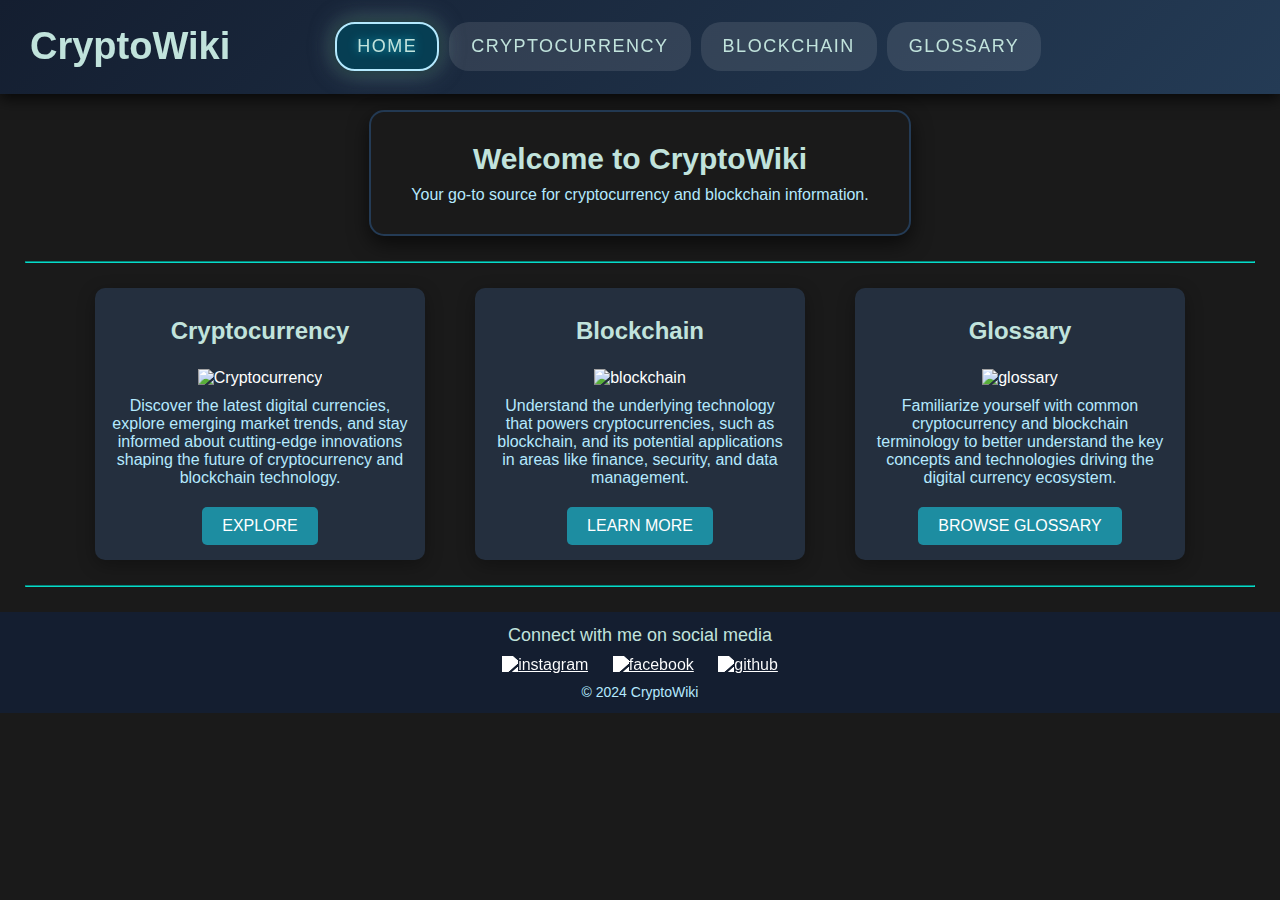
==== index.html @ aa8ad085 "third site" ====
<!DOCTYPE html>
<html>
<head>
    <title>CryptoWiki</title>
    <meta charset="utf-8">
    <meta name="viewport" content="width=device-width, initial-scale=1">
    <link rel="stylesheet" type="text/css" href="style.css">
</head>
<body>
    <header>
        <div class="navbar">
            <h1>CryptoWiki</h1>
            <nav>
                <a href="index.html" class="active">Home</a>
                <a href="cryptocurrency.html">Cryptocurrency</a>
                <a href="blockchain.html">Blockchain</a>
                <a href="glossary.html">Glossary</a>
            </nav>
        </div>
    </header>

    <div class="content">
        <h2>Welcome to CryptoWiki</h2>
        <p>Your go-to source for cryptocurrency and blockchain information.</p>
    </div>
    <hr>
    <main>
        <div class="card-container">
            <div class="card">
                <h3>Cryptocurrency</h3>
                <img src="https://bitcoinist.com/wp-content/uploads/2024/05/Ethereum-altcoin-season.webp" alt="Cryptocurrency">
                <p>Discover the latest digital currencies, explore emerging market trends, and stay informed about cutting-edge innovations shaping the future of cryptocurrency and blockchain technology.</p>
                <a href="cryptocurrency.html">Explore</a>
            </div>
            <div class="card">
                <h3>Blockchain</h3>
                <img src="https://vibhuti.biz/wp-content/uploads/2024/06/Blockchain-in-hiring.png" alt="blockchain">
                <p>Understand the underlying technology that powers cryptocurrencies, such as blockchain, and its potential applications in areas like finance, security, and data management.</p>
                <a href="blockchain.html">Learn More</a>
            </div>
            <div class="card">
                <h3>Glossary</h3>
                <img src="https://cryptodaily.blob.core.windows.net/space/download%20%2837%29%20%281%29%20%281%29.png" alt="glossary">
                <p>Familiarize yourself with common cryptocurrency and blockchain terminology to better understand the key concepts and technologies driving the digital currency ecosystem.</p>
                <a href="glossary.html">Browse Glossary</a>
            </div>
        </div>
    </main>
    <hr>
    <footer>
        <div class="footer-content">
            <p>Connect with me on social media</p>
            <div class="social-media-icons">
                <a href="https://www.instagram.com/arnas.silaikis?utmsource=gr&igsh=bW16Z29rajFINHVx" target="_blank"><img src="https://www.iconpacks.net/icons/2/free-icon-black-instagram-logo-3497.png" alt="instagram"></a>
                <a href="https://www.facebook.com/profile.php?id=100007990363206" target="_blank"><img src="https://www.iconpacks.net/icons/2/free-icon-facebook-5222.png" alt="facebook"></a>
                <a href="https://github.com/Krybas" target="_blank"><img src="https://www.iconpacks.net/icons/3/free-github-logo-icon-6532.png" alt="github"></a>
            </div>
            <p>&copy; 2024 CryptoWiki</p>
        </div>
    </footer>
</body>
</html>
---- style.css ----
body {
    font-family: 'Roboto', sans-serif;
    background-color: #1a1a1a;
    color: white;
    padding-top: 90px;
    margin: 0;
    scroll-behavior: smooth;
}
main {
    z-index: 0;
}
.navbar {
    display: flex;
    flex-wrap: wrap;
    align-items: center;
    position: fixed;
    top: 0;
    background: linear-gradient(135deg, #141e30, #243b55);
    box-shadow: 0px 4px 15px rgba(0, 0, 0, 0.8);
    width: 100%;
    z-index: 1;  
}

.navbar h1 {
    font-size: 38px;
    font-weight: bold;
    color: #c1e3dc;
    margin-right: 100px;
    padding-left: 30px;
}

nav {
    display: flex;
    flex-wrap: wrap;
    justify-content: flex-start;
}

nav a, .alphabet a {
    text-transform: uppercase;
    padding: 12px 20px;
    font-size: 18px;
    letter-spacing: 1.5px;
    color: #c1e3dc;
    text-decoration: none;
    transition: 0.3s;
    border: 2px solid transparent;
    border-radius: 20px;
    margin: 5px;
    background-color: rgba(255, 255, 255, 0.1);
}

nav a:hover, a.active, .alphabet a:hover {
    color: #c1e3dc;
    background: #063e53;
    border: 2px solid #b4e9fe;
    text-shadow: 0 0 10px #14b8d5;
    box-shadow: 0px 0px 15px #0f2e28, 0px 0px 25px rgba(176, 216, 223, 0.5);
    cursor: pointer;
}

.content {
    background-color: #1a1a1a;
    border: 2px solid #243b55;
    padding: 20px 40px;
    border-radius: 15px;
    box-shadow: 0 8px 20px rgba(0, 0, 0, 0.6);
    margin: 20px 0;
    max-width: fit-content;
    margin-inline: auto;
    text-align: center;
    width: 40%;
    justify-content: center;
}

.card-container {
    display: flex;
    flex-wrap: wrap;
    justify-content: center;
    gap: 50px;
    margin-top: 20px;
}

.card {
    background-color: #242f3e;
    border-radius: 10px;
    box-shadow: 0 5px 18px rgba(0, 0, 0, 0.3);
    padding: 5px 15px;
    width: 300px;
    text-align: center;
    transition: 0.3s;
}
.card img {
    width: 100%;
}

.card h3 {
    color: #c1e3dc;
    font-size: 24px;
}

.card p, .content p {
    color: #b4e9fe;
    margin: 10px 0;
}

.card a {
    display: inline-block;
    margin: 10px 15px;
    padding: 10px 20px;
    background-color: #1d8da1;
    color: white;
    text-transform: uppercase;
    text-decoration: none;
    border-radius: 5px;
    transition: 0.3s;
}

.card a:hover {
    background-color: #066072;
}

.card:hover {
    transform: translateY(-10px);
    box-shadow: 0 10px 15px rgba(0, 0, 0, 0.4);
}

hr {
    border-color: rgb(8, 218, 200);
    border-width: 1px;
    margin: 25px;
}
footer {
    background-color: #141e30;
    padding: 10px 0;
    bottom: 0;
    text-align: center;
    color: #c1e3dc;
}

.footer-content {
    max-width: 800px;
    margin: 0 auto;
}

footer p {
    margin: 3px 0;
    font-size: 18px;
}

.social-media-icons {
    margin: 10px 0;
}

.social-media-icons a {
    display: inline-block;
    margin: 0 10px;
    transition: 0.3s ease;
}

.social-media-icons img {
    width: 35px;
    filter: brightness(0) invert(1);
}

.social-media-icons a:hover img {
    transform: scale(1.3);
}

footer p:last-child {
    font-size: 14px;
    color: #b4e9fe;
}

.alphabet {
    display: flex;
    flex-wrap: wrap;
    justify-content: center;
    margin: 0 auto;
    gap: 10px;
    width: 65%;
}

.alphabet a {
    background-color: #1d8da1 !important;
    transition: ease 1s;
}

.main-section {
    background-color: #212121;
    border: 2px solid #171717;
    border-width: 4px;
    border-radius: 15px;
    padding: 10px 20px;
    margin: 20px 50px;
    scroll-margin-top: 110px;
    box-shadow: 10px 10px 10px rgba(0, 0, 0, 0.3);
}   

.main-section h2,.content h2 {
    color: #c1e3dc;
    font-size: 30px;
    margin: 10px 0;
}

.main-section span, h3 {
    color: #76ebd4;
    font-size: 20px;
}

.key-takeaways, .quote {
    background-color: #292929;
    border-left: 4px solid #76ebd4;
    padding: 15px 20px;
    border-radius: 10px;
    margin-top: 20px;
    list-style: none;
}

.key-takeaways li {
    color: #fbfcfc;
    font-size: 16px;
    line-height: 1.6;
    margin-bottom: 10px;
    position: relative;
    padding-left: 20px;
}

.key-takeaways li::before {
    content: "✔";
    color: #14b8d5;
    font-size: 18px;
    position: absolute;
    left: 0;
    top: 0;
}
.quote {
    font-style: italic !important;
}
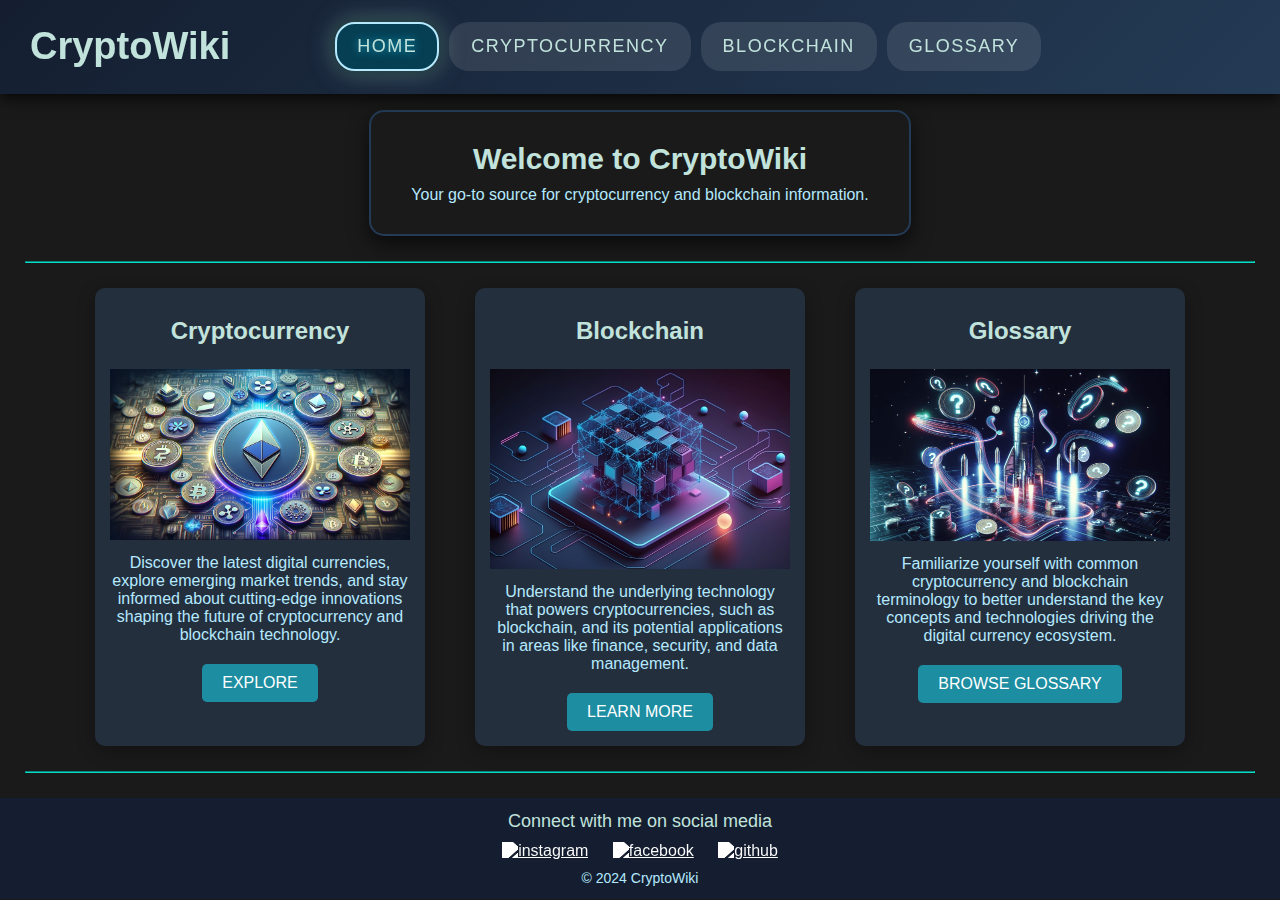
==== commit dcfa6c0e: "localized pictures and third site modifications" ====
--- a/index.html
+++ b/index.html
@@ -28,19 +28,19 @@
         <div class="card-container">
             <div class="card">
                 <h3>Cryptocurrency</h3>
-                <img src="https://bitcoinist.com/wp-content/uploads/2024/05/Ethereum-altcoin-season.webp" alt="Cryptocurrency">
+                <img src="./Pic/cryptocurrency.png" alt="Cryptocurrency">
                 <p>Discover the latest digital currencies, explore emerging market trends, and stay informed about cutting-edge innovations shaping the future of cryptocurrency and blockchain technology.</p>
                 <a href="cryptocurrency.html">Explore</a>
             </div>
             <div class="card">
                 <h3>Blockchain</h3>
-                <img src="https://vibhuti.biz/wp-content/uploads/2024/06/Blockchain-in-hiring.png" alt="blockchain">
+                <img src="./Pic/Blockchain.png" alt="blockchain">
                 <p>Understand the underlying technology that powers cryptocurrencies, such as blockchain, and its potential applications in areas like finance, security, and data management.</p>
                 <a href="blockchain.html">Learn More</a>
             </div>
             <div class="card">
                 <h3>Glossary</h3>
-                <img src="https://cryptodaily.blob.core.windows.net/space/download%20%2837%29%20%281%29%20%281%29.png" alt="glossary">
+                <img src="./Pic/Glossary.png" alt="glossary">
                 <p>Familiarize yourself with common cryptocurrency and blockchain terminology to better understand the key concepts and technologies driving the digital currency ecosystem.</p>
                 <a href="glossary.html">Browse Glossary</a>
             </div>
--- a/style.css
+++ b/style.css
@@ -190,11 +190,15 @@
     border: 2px solid #171717;
     border-width: 4px;
     border-radius: 15px;
-    padding: 10px 20px;
+    padding: 20px;
     margin: 20px 50px;
-    scroll-margin-top: 110px;
     box-shadow: 10px 10px 10px rgba(0, 0, 0, 0.3);
-}   
+}
+.split-section {
+    display: flex;
+    justify-content: space-between;
+    align-items: center;
+}
 
 .main-section h2,.content h2 {
     color: #c1e3dc;
@@ -233,6 +237,19 @@
     left: 0;
     top: 0;
 }
-.quote {
-    font-style: italic !important;
+.split-section .left-section {
+    width: 65%;
+    padding-right: 20px;
+}
+
+.split-section .right-section {
+    width: 30%;
+    display: flex;
+    justify-content: flex-end;
+}
+
+.pic-right {
+    border-radius: 10px;
+    max-width: 100%;
+    height: 100%;
 }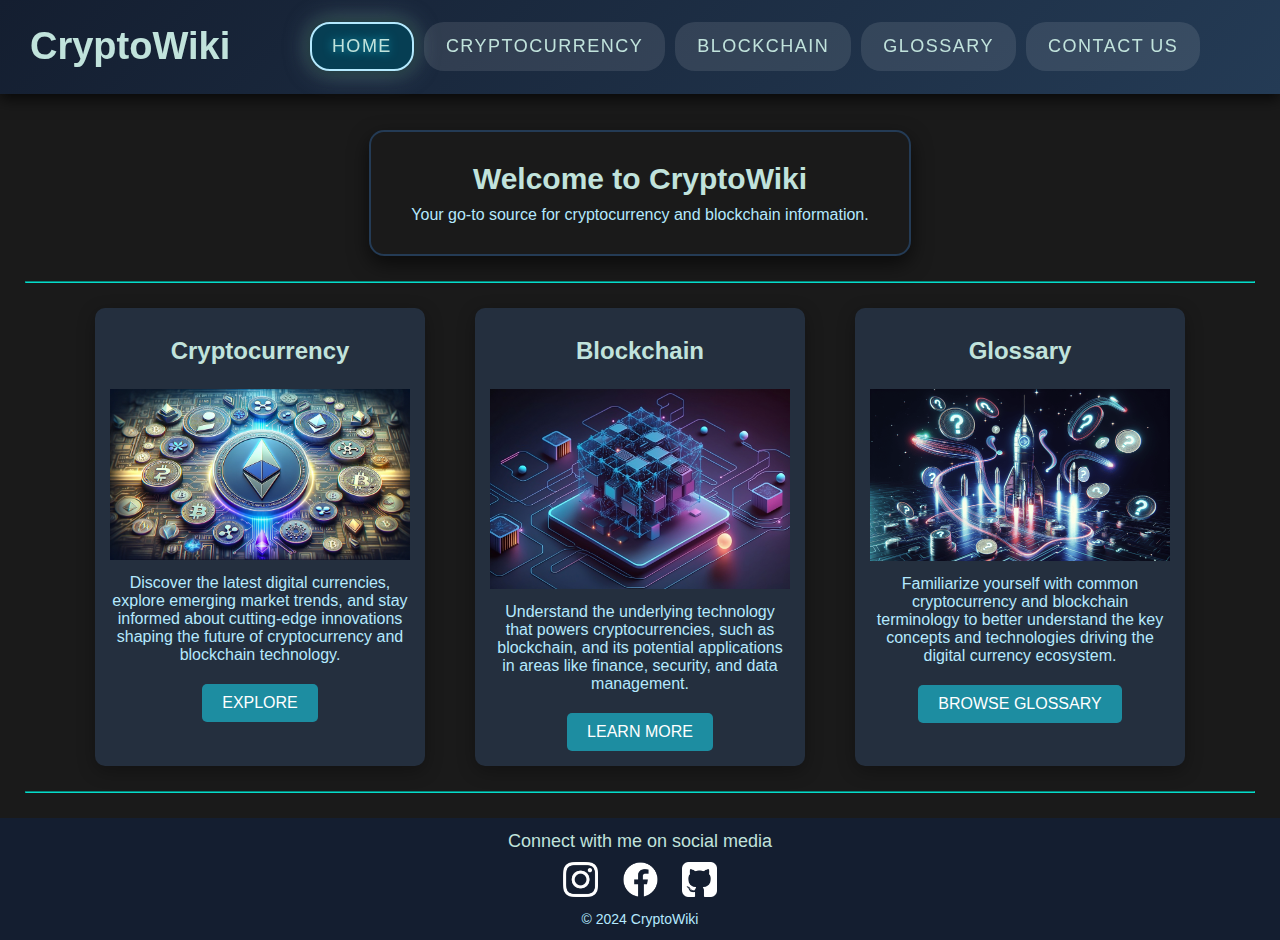
==== commit afe0a909: "created fifth site, fixed style and images are in folders" ====
--- a/index.html
+++ b/index.html
@@ -15,32 +15,32 @@
                 <a href="cryptocurrency.html">Cryptocurrency</a>
                 <a href="blockchain.html">Blockchain</a>
                 <a href="glossary.html">Glossary</a>
+                <a href="contact.html">Contact us</a>
             </nav>
         </div>
     </header>
-
-    <div class="content">
-        <h2>Welcome to CryptoWiki</h2>
-        <p>Your go-to source for cryptocurrency and blockchain information.</p>
-    </div>
-    <hr>
     <main>
+        <div class="content">
+            <h2>Welcome to CryptoWiki</h2>
+            <p>Your go-to source for cryptocurrency and blockchain information.</p>
+        </div>
+        <hr>
         <div class="card-container">
             <div class="card">
                 <h3>Cryptocurrency</h3>
-                <img src="./Pic/cryptocurrency.png" alt="Cryptocurrency">
+                <img src="./Pic/index/cryptocurrency.png" alt="Cryptocurrency">
                 <p>Discover the latest digital currencies, explore emerging market trends, and stay informed about cutting-edge innovations shaping the future of cryptocurrency and blockchain technology.</p>
                 <a href="cryptocurrency.html">Explore</a>
             </div>
             <div class="card">
                 <h3>Blockchain</h3>
-                <img src="./Pic/Blockchain.png" alt="blockchain">
+                <img src="./Pic/index/Blockchain.png" alt="blockchain">
                 <p>Understand the underlying technology that powers cryptocurrencies, such as blockchain, and its potential applications in areas like finance, security, and data management.</p>
                 <a href="blockchain.html">Learn More</a>
             </div>
             <div class="card">
                 <h3>Glossary</h3>
-                <img src="./Pic/Glossary.png" alt="glossary">
+                <img src="./Pic/index/Glossary.png" alt="glossary">
                 <p>Familiarize yourself with common cryptocurrency and blockchain terminology to better understand the key concepts and technologies driving the digital currency ecosystem.</p>
                 <a href="glossary.html">Browse Glossary</a>
             </div>
@@ -51,9 +51,9 @@
         <div class="footer-content">
             <p>Connect with me on social media</p>
             <div class="social-media-icons">
-                <a href="https://www.instagram.com/arnas.silaikis?utmsource=gr&igsh=bW16Z29rajFINHVx" target="_blank"><img src="https://www.iconpacks.net/icons/2/free-icon-black-instagram-logo-3497.png" alt="instagram"></a>
-                <a href="https://www.facebook.com/profile.php?id=100007990363206" target="_blank"><img src="https://www.iconpacks.net/icons/2/free-icon-facebook-5222.png" alt="facebook"></a>
-                <a href="https://github.com/Krybas" target="_blank"><img src="https://www.iconpacks.net/icons/3/free-github-logo-icon-6532.png" alt="github"></a>
+                <a href="https://www.instagram.com/arnas.silaikis?utmsource=gr&igsh=bW16Z29rajFINHVx" target="_blank"><img src="./Pic/footer/instagram.png" alt="instagram"></a>
+                <a href="https://www.facebook.com/profile.php?id=100007990363206" target="_blank"><img src="./Pic/footer/facebook.png" alt="facebook"></a>
+                <a href="https://github.com/Krybas" target="_blank"><img src="./Pic/footer/github-sign.png" alt="github"></a>
             </div>
             <p>&copy; 2024 CryptoWiki</p>
         </div>
--- a/style.css
+++ b/style.css
@@ -2,37 +2,39 @@
     font-family: 'Roboto', sans-serif;
     background-color: #1a1a1a;
     color: white;
-    padding-top: 90px;
+    padding-top: 110px;
     margin: 0;
     scroll-behavior: smooth;
 }
+
 main {
     z-index: 0;
 }
+
 .navbar {
     display: flex;
-    flex-wrap: wrap;
     align-items: center;
     position: fixed;
     top: 0;
     background: linear-gradient(135deg, #141e30, #243b55);
     box-shadow: 0px 4px 15px rgba(0, 0, 0, 0.8);
     width: 100%;
-    z-index: 1;  
+    z-index: 1;
 }
 
 .navbar h1 {
     font-size: 38px;
     font-weight: bold;
     color: #c1e3dc;
-    margin-right: 100px;
+    margin-right: auto;
     padding-left: 30px;
 }
 
 nav {
     display: flex;
     flex-wrap: wrap;
-    justify-content: flex-start;
+    justify-content:center;
+    flex-grow: 1;
 }
 
 nav a, .alphabet a {
@@ -103,7 +105,7 @@
     margin: 10px 0;
 }
 
-.card a {
+.card a, form input[type="reset"] {
     display: inline-block;
     margin: 10px 15px;
     padding: 10px 20px;
@@ -147,6 +149,11 @@
     font-size: 18px;
 }
 
+footer p:last-child {
+    font-size: 14px;
+    color: #b4e9fe;
+}
+
 .social-media-icons {
     margin: 10px 0;
 }
@@ -166,47 +173,69 @@
     transform: scale(1.3);
 }
 
-footer p:last-child {
-    font-size: 14px;
-    color: #b4e9fe;
-}
-
 .alphabet {
     display: flex;
     flex-wrap: wrap;
     justify-content: center;
-    margin: 0 auto;
-    gap: 10px;
+    align-items: center;
+    margin: auto;
+    gap: 7px;
     width: 65%;
 }
 
 .alphabet a {
     background-color: #1d8da1 !important;
     transition: ease 1s;
-}
-
-.main-section {
+    scroll-margin-top: 130px;
+    padding: 10px 25px;
+}
+
+.main-section, .sidebar {
     background-color: #212121;
     border: 2px solid #171717;
     border-width: 4px;
     border-radius: 15px;
     padding: 20px;
     margin: 20px 50px;
+    scroll-margin-top: 100px;
     box-shadow: 10px 10px 10px rgba(0, 0, 0, 0.3);
 }
 .split-section {
     display: flex;
     justify-content: space-between;
     align-items: center;
-}
-
-.main-section h2,.content h2 {
+    flex-wrap: wrap;
+}
+
+.split-section #bigger {
+    width: 65%;
+    padding-right: 20px;
+}
+
+.split-section #smaller {
+    display: flex;
+    justify-content: center;
+    width: 30%;
+    margin-right: 20px;
+}
+
+.pic {
+    border-radius: 10px;
+    max-width: 75%;
+    margin: 10px;
+    box-shadow: 0px 4px 15px rgba(0, 0, 0, 0.8);
+}
+
+.main-section h2,.content h2, .sidebar h2, #title {
     color: #c1e3dc;
     font-size: 30px;
     margin: 10px 0;
 }
 
-.main-section span, h3 {
+#title {
+    text-align: center;
+}
+.main-section span, h3{
     color: #76ebd4;
     font-size: 20px;
 }
@@ -221,8 +250,6 @@
 }
 
 .key-takeaways li {
-    color: #fbfcfc;
-    font-size: 16px;
     line-height: 1.6;
     margin-bottom: 10px;
     position: relative;
@@ -237,19 +264,251 @@
     left: 0;
     top: 0;
 }
-.split-section .left-section {
+
+#advantages li {
+    list-style: none;
+}
+
+#advantages li::before {
+    content: "🟩";
+    position: inherit;
+}
+#disadvantages li::before {
+    content: "🟥";
+    position: inherit;
+}
+#disadvantages li {
+    list-style: none;
+}
+
+.sidebar {
+    display: flex;
+    flex-wrap: wrap;
+    justify-content:space-around;
+    gap: 20px;
+    padding: 20px;
+    margin: 20px 0;
+}
+.sidebar .card {
+    padding: 7px;
+    width: 35%;
+    max-width: 250px;
+    margin: 10px;
+    min-width: 150px;
+}
+
+.grid-layout {
+    display: grid;
+    grid-template-columns: 1fr 2fr;
+    gap: 20px;
+    margin: 40px 20px;
+    align-items: start;
+}
+
+.coin-section {
+    display: flex;
+    flex-wrap: wrap;
+    justify-content: center;
+    gap: 10px;
+    padding: 20px 0;
+}
+
+.coin-card {
+    text-align: center;
+    width: 120px;
+    position: relative;
+}
+
+.coin-card img {
+    width: 100px;
+    height: 100px;
+    border-radius: 50%;
+    position: relative;
+    opacity: 0.5;
+    transition: 1s;
+}
+
+.coin-card:hover img {
+    opacity: 1;
+    transform: scale(1.2);
+    box-shadow: 0 0px 10px rgba(200, 200, 200, 0.5), 0 0 20px rgba(195, 195, 195, 0.8);
+    transition: 0.2s;
+}
+.grid-layout a {
+    text-decoration: none;
+}
+
+form {
+    width: 90%;
+    padding: 10px;
+}
+
+label {
+    color: #c1e3dc;
+    font-size: 18px;
+}
+form input[type="text"],
+form input[type="email"],
+form textarea {
+    width: 90%;
+    padding: 10px;
+    margin: 5px 0;
+    font-size: 18px;
+    border: 2px solid #243b55;
+    border-radius: 10px;
+    background-color: #1a1a1a;
+    color: #c1e3dc;
+    box-shadow: 0px 4px 10px rgba(0, 0, 0, 0.6);
+    transition: 0.3s;
+}
+
+form input[type="text"]:focus,
+form input[type="email"]:focus,
+form textarea:focus {
+    border-color: #14b8d5;
+    box-shadow: 0px 4px 15px rgba(20, 184, 213, 0.5);
+    outline: none;
+}
+form input[type="text"] {
     width: 65%;
-    padding-right: 20px;
-}
-
-.split-section .right-section {
-    width: 30%;
-    display: flex;
-    justify-content: flex-end;
-}
-
-.pic-right {
-    border-radius: 10px;
-    max-width: 100%;
-    height: 100%;
+}
+
+form textarea {
+    resize: vertical;
+    min-height: 120px;
+    width: 90%;
+}
+
+form input[type="reset"] {
+    border: none;
+    width:90%;
+}
+@media (max-width: 1024px) {
+
+    .split-section {
+        flex-direction: column;
+        align-items: flex-start;
+    }
+
+    .split-section #bigger, 
+    .split-section #smaller {
+        width: 100%;
+        padding-right: 0;
+    }
+
+    .split-section #smaller {
+        justify-content: center;
+        margin-top: 20px;
+    }
+    
+    .navbar h1 {
+        font-size: 28px;
+    }
+
+    nav a {
+        font-size: 16px;
+        padding: 10px 15px;
+    }
+    .main-section {
+        scroll-margin-top: 80px;
+    }
+}
+
+@media (max-width: 768px) {
+    .main-section {
+        margin: 20px 10px;
+        scroll-margin-top: 110px;
+    }
+
+    .main-section h2 {
+        font-size: 24px;
+    }
+
+    .main-section p {
+        font-size: 16px;
+    }
+
+    .pic {
+        max-width: 85%;
+    }
+    nav {
+        margin-bottom: 10px;
+        margin-top: 10px;
+    }
+    .navbar h1 {
+        font-size: 28px;
+        padding-left: 20px;
+    }
+
+    nav a {
+        font-size: 16px;
+        padding: 10px 15px;
+    }
+
+    .navbar h1 {
+        font-size: 28px;
+        padding-left: 20px;
+    }
+
+    nav a {
+        font-size: 16px;
+        padding: 10px 15px;
+    }
+    body {
+        padding-top: 130px; 
+    }
+    .grid-layout {
+        grid-template-columns: 1fr 1fr;
+    }
+    .grid-layout {
+        grid-template-columns: 1fr;
+    }
+}
+@media (max-width: 624px) {
+
+    .main-section {
+        scroll-margin-top: 195px;
+    }
+    .sidebar .card {
+        margin: 0;
+        min-width: 0;
+    }
+    .sidebar .card a {
+        margin: 0;
+    }
+    body {
+        padding-top: 175px;
+    }
+}
+@media (max-width: 480px) {
+    .navbar {
+        flex-direction: column;
+        align-items: flex-start;
+    }
+    .navbar h1 {
+        font-size: 24px;
+        padding-left: 15px;
+    }
+    nav {
+        margin-top: 0;
+    }
+    nav a {
+        font-size: 14px;
+        padding: 8px 10px;
+    }
+    .main-section {
+        scroll-margin-top: 170px;
+    }
+    .content h2 {
+        font-size: 24px;
+    }
+    .alphabet a {
+        font-size: 16px;
+    }
+    .alphabet {
+        width: 80%;
+    }
+    body {
+        padding-top: 200px;
+    }
 }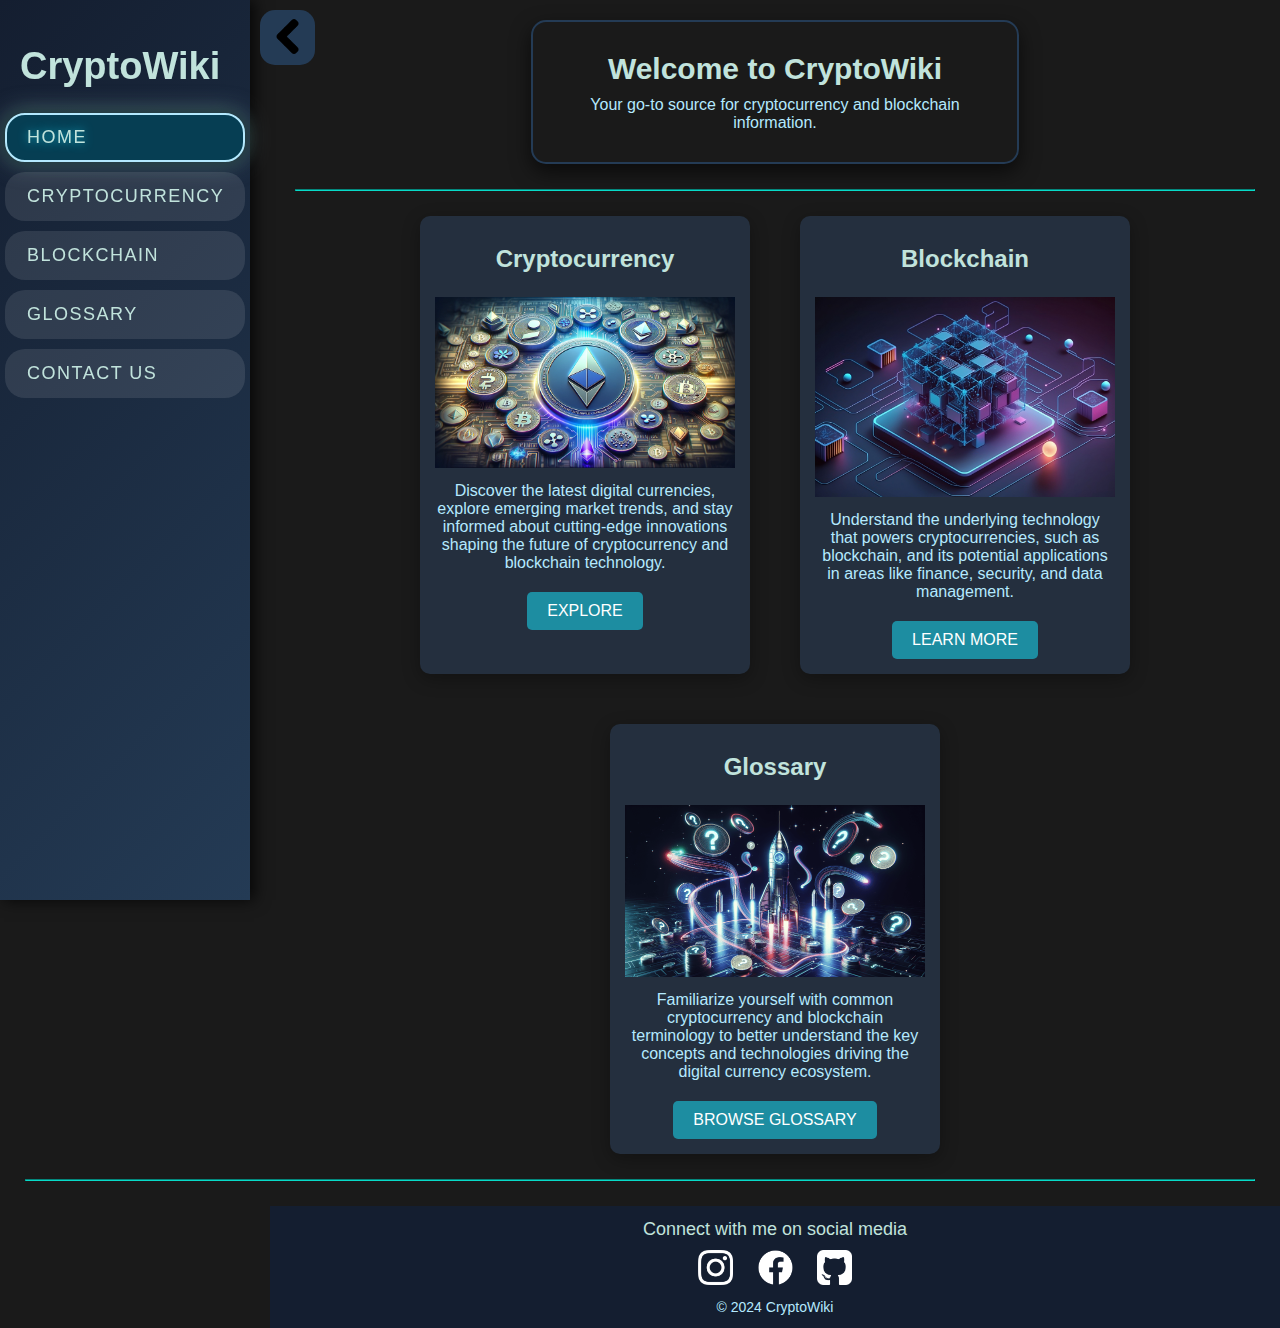
==== commit 343d0e05: "Responsive navbar and script for dynamic behavior" ====
--- a/index.html
+++ b/index.html
@@ -7,25 +7,28 @@
     <link rel="stylesheet" type="text/css" href="style.css">
 </head>
 <body>
-    <header>
-        <div class="navbar">
-            <h1>CryptoWiki</h1>
-            <nav>
-                <a href="index.html" class="active">Home</a>
-                <a href="cryptocurrency.html">Cryptocurrency</a>
-                <a href="blockchain.html">Blockchain</a>
-                <a href="glossary.html">Glossary</a>
-                <a href="contact.html">Contact us</a>
-            </nav>
+    <aside>
+        <div class="navbar-container" id="navbar">
+            <div class="navbar">
+                <h1>CryptoWiki</h1>
+                <nav>
+                    <a href="index.html" class="active">Home</a>
+                    <a href="cryptocurrency.html">Cryptocurrency</a>
+                    <a href="blockchain.html">Blockchain</a>
+                    <a href="glossary.html">Glossary</a>
+                    <a href="contact.html">Contact us</a>
+                </nav>
+            </div>
         </div>
-    </header>
+        <button id="toggle-btn"><img src="Pic/arrow-left.png" alt="arrow"></button>
+    </aside>
     <main>
-        <div class="content">
+        <header class="content">
             <h2>Welcome to CryptoWiki</h2>
             <p>Your go-to source for cryptocurrency and blockchain information.</p>
-        </div>
+        </header>
         <hr>
-        <div class="card-container">
+        <section class="card-container">
             <div class="card">
                 <h3>Cryptocurrency</h3>
                 <img src="./Pic/index/cryptocurrency.png" alt="Cryptocurrency">
@@ -44,7 +47,7 @@
                 <p>Familiarize yourself with common cryptocurrency and blockchain terminology to better understand the key concepts and technologies driving the digital currency ecosystem.</p>
                 <a href="glossary.html">Browse Glossary</a>
             </div>
-        </div>
+        </section>
     </main>
     <hr>
     <footer>
@@ -58,5 +61,6 @@
             <p>&copy; 2024 CryptoWiki</p>
         </div>
     </footer>
+    <script src="scripts.js"></script>
 </body>
 </html>--- a/style.css
+++ b/style.css
@@ -2,46 +2,95 @@
     font-family: 'Roboto', sans-serif;
     background-color: #1a1a1a;
     color: white;
-    padding-top: 110px;
     margin: 0;
     scroll-behavior: smooth;
 }
 
-main {
+main, footer {
     z-index: 0;
-}
-
-.navbar {
-    display: flex;
-    align-items: center;
+    margin-left: 270px;
+    transition: 0.3s ease;
+}
+
+#toggle-btn {
+    position: fixed;
+    top: 10px;
+    left: 260px;
+    padding: 0;
+    background-color: #243b55;
+    width: 55px;
+    height: 55px;
+    color: #c1e3dc;
+    border: none;
+    border-radius: 15px;
+    cursor: pointer;
+    transition: 0.3s;
+    z-index: 2;
+}
+
+#toggle-btn img {
+    width: 35px;
+}
+#toggle-btn:hover {
+    background-color: #141e30;
+}
+
+.navbar-container {
     position: fixed;
     top: 0;
+    left: 0;
+    height: 100%;
+    width: 250px;
     background: linear-gradient(135deg, #141e30, #243b55);
-    box-shadow: 0px 4px 15px rgba(0, 0, 0, 0.8);
-    width: 100%;
+    box-shadow: 4px 0px 15px rgba(0, 0, 0, 0.8);
+    transition: 0.3s ease;
     z-index: 1;
 }
+
+.navbar-container.close {
+    left: -250px;
+}
+#toggle-btn.close {
+    left: 10px;
+}
+#toggle-btn.close img {
+    transform: rotate(180deg);
+} 
+
+main.close, footer.close {
+    margin-left: 20px;
+    transition: 0.3s ease;
+}
+.navbar {
+    display: flex;
+    flex-direction: column;
+    align-items: flex-start;
+    height: 100%;
+    padding-top: 20px;
+}
+
 
 .navbar h1 {
     font-size: 38px;
     font-weight: bold;
     color: #c1e3dc;
-    margin-right: auto;
-    padding-left: 30px;
+    padding-left: 20px;
+    margin-bottom: 20px;
 }
 
 nav {
     display: flex;
-    flex-wrap: wrap;
-    justify-content:center;
-    flex-grow: 1;
+    flex-direction: column;
+    width: 100%;
 }
 
 nav a, .alphabet a {
-    text-transform: uppercase;
+    display: block;
     padding: 12px 20px;
     font-size: 18px;
     letter-spacing: 1.5px;
+    text-transform: uppercase;
+    text-align: left;
     color: #c1e3dc;
     text-decoration: none;
     transition: 0.3s;
@@ -51,13 +100,12 @@
     background-color: rgba(255, 255, 255, 0.1);
 }
 
-nav a:hover, a.active, .alphabet a:hover {
+nav a:hover, nav a.active, .alphabet a:hover {
     color: #c1e3dc;
     background: #063e53;
     border: 2px solid #b4e9fe;
     text-shadow: 0 0 10px #14b8d5;
     box-shadow: 0px 0px 15px #0f2e28, 0px 0px 25px rgba(176, 216, 223, 0.5);
-    cursor: pointer;
 }
 
 .content {
@@ -87,7 +135,7 @@
     border-radius: 10px;
     box-shadow: 0 5px 18px rgba(0, 0, 0, 0.3);
     padding: 5px 15px;
-    width: 300px;
+    max-width: 300px;
     text-align: center;
     transition: 0.3s;
 }
@@ -100,7 +148,7 @@
     font-size: 24px;
 }
 
-.card p, .content p {
+.card p, .content p, main- {
     color: #b4e9fe;
     margin: 10px 0;
 }
@@ -235,7 +283,7 @@
 #title {
     text-align: center;
 }
-.main-section span, h3{
+.main-section span, h3 {
     color: #76ebd4;
     font-size: 20px;
 }
@@ -297,14 +345,6 @@
     min-width: 150px;
 }
 
-.grid-layout {
-    display: grid;
-    grid-template-columns: 1fr 2fr;
-    gap: 20px;
-    margin: 40px 20px;
-    align-items: start;
-}
-
 .coin-section {
     display: flex;
     flex-wrap: wrap;
@@ -333,9 +373,6 @@
     transform: scale(1.2);
     box-shadow: 0 0px 10px rgba(200, 200, 200, 0.5), 0 0 20px rgba(195, 195, 195, 0.8);
     transition: 0.2s;
-}
-.grid-layout a {
-    text-decoration: none;
 }
 
 form {
@@ -383,6 +420,7 @@
     border: none;
     width:90%;
 }
+
 @media (max-width: 1024px) {
 
     .split-section {
@@ -400,74 +438,81 @@
         justify-content: center;
         margin-top: 20px;
     }
-    
+}
+
+@media (max-width: 768px) {
+    .navbar-container {
+        position: fixed;
+        height: auto;
+        width: 100%;
+        display: flex;
+        flex-direction: column;
+        align-items: center;
+        padding: 10px 0;
+    }
+
+    .navbar {
+        width: 100%;
+        display: flex;
+        flex-direction: column;
+        align-items: center;
+        padding-top: 10px;
+    }
+
     .navbar h1 {
-        font-size: 28px;
+        font-size: 30px;
+        margin: 2px 0;
+        text-align: center;
+    }
+
+    nav {
+        display: flex;
+        flex-direction: row;
+        justify-content: center;
+        flex-wrap: wrap;
+        width: 100%;
+        padding: 5px 0;
     }
 
     nav a {
+        padding: 8px 10px;
         font-size: 16px;
-        padding: 10px 15px;
-    }
+    }
+
+    main {
+        margin-left: 20px;
+        margin-top: 150px;
+    }
+    footer {
+        margin-left: 0px;
+    }
+
+    #toggle-btn {
+        transform: rotate(270deg);
+        left: 10px;
+        top: 150px;
+    }
+    .navbar-container.closeTablet {
+        transform: translateY(0);
+        top: -170px;
+    }
+    #toggle-btn.closeTablet {
+        transform: rotate(90deg);
+        top: 10px;
+    }
+    main.closeTablet {
+        margin-top: 10px;
+    }
+}
+
+@media (max-width: 624px) {
     .main-section {
-        scroll-margin-top: 80px;
-    }
-}
-
-@media (max-width: 768px) {
-    .main-section {
-        margin: 20px 10px;
-        scroll-margin-top: 110px;
-    }
-
-    .main-section h2 {
-        font-size: 24px;
-    }
-
-    .main-section p {
-        font-size: 16px;
-    }
-
-    .pic {
-        max-width: 85%;
-    }
-    nav {
-        margin-bottom: 10px;
-        margin-top: 10px;
-    }
-    .navbar h1 {
-        font-size: 28px;
-        padding-left: 20px;
-    }
-
-    nav a {
-        font-size: 16px;
-        padding: 10px 15px;
-    }
-
-    .navbar h1 {
-        font-size: 28px;
-        padding-left: 20px;
-    }
-
-    nav a {
-        font-size: 16px;
-        padding: 10px 15px;
-    }
-    body {
-        padding-top: 130px; 
-    }
-    .grid-layout {
-        grid-template-columns: 1fr 1fr;
-    }
-    .grid-layout {
-        grid-template-columns: 1fr;
-    }
-}
-@media (max-width: 624px) {
-
-    .main-section {
-        scroll-margin-top: 195px;
+        margin-right: 7px;
+    }
+    .content {
+        margin-right: 7px;
+        width: 100%;
+        margin-left: 50px;
     }
     .sidebar .card {
         margin: 0;
@@ -476,28 +521,51 @@
     .sidebar .card a {
         margin: 0;
     }
-    body {
-        padding-top: 175px;
-    }
-}
-@media (max-width: 480px) {
-    .navbar {
-        flex-direction: column;
-        align-items: flex-start;
-    }
     .navbar h1 {
         font-size: 24px;
-        padding-left: 15px;
-    }
-    nav {
-        margin-top: 0;
-    }
+        padding-left: 5px;
+    }
+}
+@media (max-width: 426px) {
+    main {
+        margin-top: 100px;
+    }
+    main.closeTablet {
+        margin-top: 340px;
+    }
+    .navbar-container {
+        position: fixed;
+        height: auto;
+        width: 100%;
+        display: flex;
+        flex-direction: column;
+        align-items: center;
+    }
+
     nav a {
-        font-size: 14px;
-        padding: 8px 10px;
-    }
-    .main-section {
-        scroll-margin-top: 170px;
+        display: none;
+    }
+
+    .navbar-container.closeTablet nav a {
+        display: block;
+        width: 100%;;
+    }
+
+    .navbar h1 {
+        font-size: 26px;
+        margin: 5px 0;
+        text-align: center;
+    }
+    .navbar-container.closeTablet {
+        top: 0;
+    }
+    #toggle-btn.closeTablet {
+        top: 340px;
+    }
+    #toggle-btn {
+
+        left: 10px;
+        top: 100px;
     }
     .content h2 {
         font-size: 24px;
@@ -508,7 +576,4 @@
     .alphabet {
         width: 80%;
     }
-    body {
-        padding-top: 200px;
-    }
 }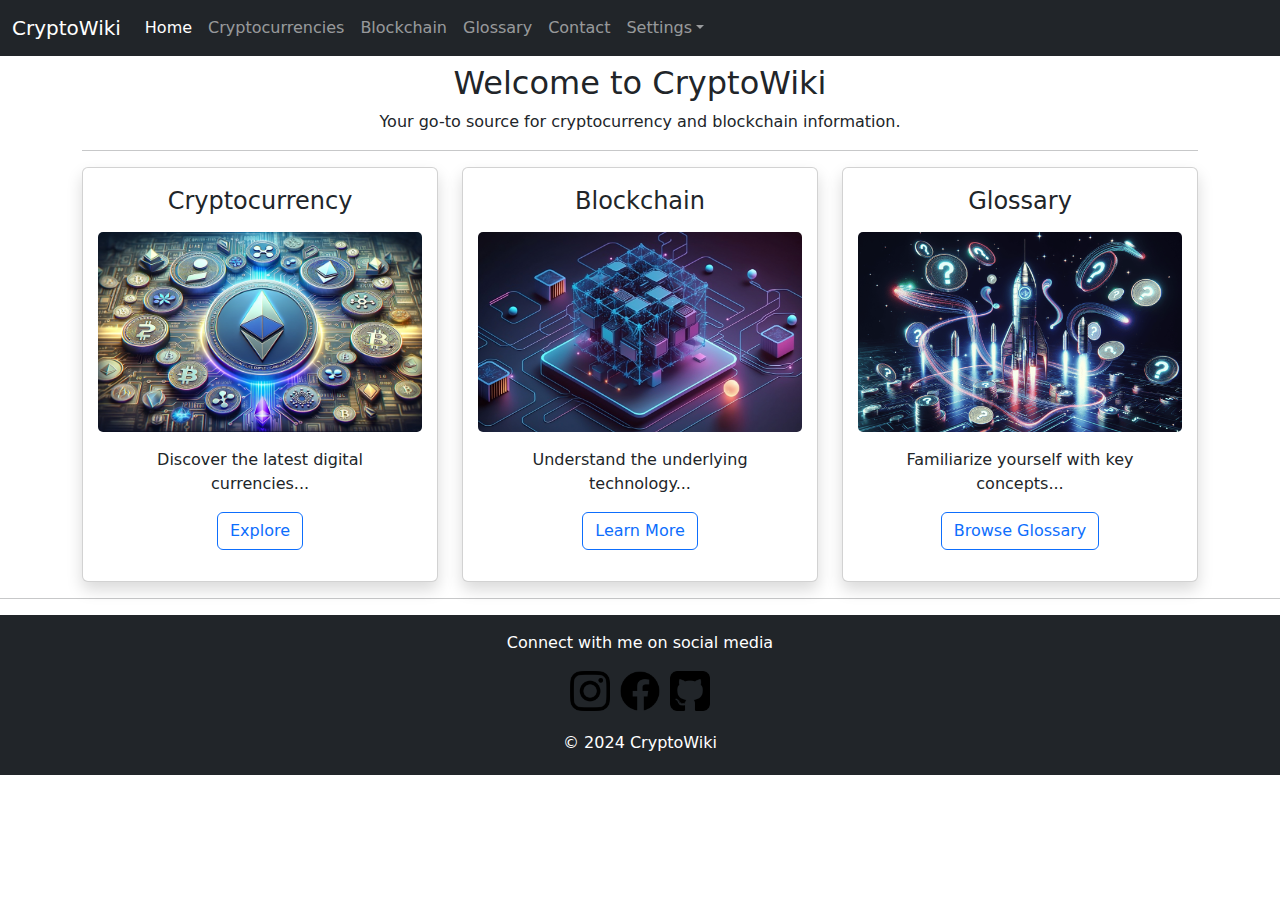
==== commit b2b963ce: "Add Bootstrap integration and update HTML structure" ====
--- a/index.html
+++ b/index.html
@@ -1,66 +1,98 @@
 <!DOCTYPE html>
-<html>
+<html lang="en" data-bs-theme="light">
 <head>
     <title>CryptoWiki</title>
     <meta charset="utf-8">
     <meta name="viewport" content="width=device-width, initial-scale=1">
     <link rel="stylesheet" type="text/css" href="style.css">
+    <link href="https://cdn.jsdelivr.net/npm/bootstrap@5.3.3/dist/css/bootstrap.min.css" rel="stylesheet" integrity="sha384-QWTKZyjpPEjISv5WaRU9OFeRpok6YctnYmDr5pNlyT2bRjXh0JMhjY6hW+ALEwIH" crossorigin="anonymous">
+    <link rel="stylesheet" type="text/css" href="custom.css">
 </head>
 <body>
-    <aside>
-        <div class="navbar-container" id="navbar">
-            <div class="navbar">
-                <h1>CryptoWiki</h1>
-                <nav>
-                    <a href="index.html" class="active">Home</a>
-                    <a href="cryptocurrency.html">Cryptocurrency</a>
-                    <a href="blockchain.html">Blockchain</a>
-                    <a href="glossary.html">Glossary</a>
-                    <a href="contact.html">Contact us</a>
-                </nav>
+    <nav class="navbar navbar-expand-lg navbar-dark bg-dark fixed-top custom-navbar">
+        <div class="container-fluid">
+            <a class="navbar-brand" href="index.html">CryptoWiki</a>
+            <button class="navbar-toggler" type="button" data-bs-toggle="collapse" data-bs-target="#navbarSupportedContent" aria-controls="navbarSupportedContent" aria-expanded="false" aria-label="Toggle navigation">
+                <span class="navbar-toggler-icon"></span>
+            </button>
+            <div class="collapse navbar-collapse" id="navbarSupportedContent">
+                <ul class="navbar-nav me-auto mb-2 mb-lg-0">
+                    <li class="nav-item"><a class="nav-link active" aria-current="page" href="index.html">Home</a></li>
+                    <li class="nav-item"><a class="nav-link" href="cryptocurrency.html">Cryptocurrencies</a></li>
+                    <li class="nav-item"><a class="nav-link" href="blockchain.html">Blockchain</a></li>
+                    <li class="nav-item"><a class="nav-link" href="glossary.html">Glossary</a></li>
+                    <li class="nav-item"><a class="nav-link" href="contact.html">Contact</a></li>
+                    <li class="nav-item dropdown"><a class="nav-link dropdown-toggle" role="button" data-bs-toggle="dropdown" aria-expanded="false">Settings</a>
+                        <ul class="dropdown-menu">
+                            <li><a class="dropdown-item" href="#">Dark mode</a></li>
+                            <li><a class="dropdown-item" href="#">Light mode</a></li>
+                            <li><hr class="dropdown-divider"></li>
+                            <li><a class="dropdown-item" href="#">Text size</a></li>
+                        </ul>
+                    </li>
+                </ul>
             </div>
         </div>
-        <button id="toggle-btn"><img src="Pic/arrow-left.png" alt="arrow"></button>
-    </aside>
-    <main>
-        <header class="content">
+    </nav>
+
+    <main class="container">
+        <header class="content text-center mt-5 pt-3 w-50 mx-auto">
             <h2>Welcome to CryptoWiki</h2>
             <p>Your go-to source for cryptocurrency and blockchain information.</p>
         </header>
         <hr>
-        <section class="card-container">
-            <div class="card">
-                <h3>Cryptocurrency</h3>
-                <img src="./Pic/index/cryptocurrency.png" alt="Cryptocurrency">
-                <p>Discover the latest digital currencies, explore emerging market trends, and stay informed about cutting-edge innovations shaping the future of cryptocurrency and blockchain technology.</p>
-                <a href="cryptocurrency.html">Explore</a>
+        <section class="row row-cols-1 row-cols-md-3 g-4">
+            <div class="col">
+                <div class="card shadow rounded h-100">
+                    <h4 class="text-center mt-1 mb-3">Cryptocurrency</h4>
+                    <img src="./Pic/index/cryptocurrency.png" alt="Cryptocurrency" class="card-img">
+                    <div class="card-body text-center">
+                        <p>Discover the latest digital currencies...</p>
+                        <a href="cryptocurrency.html" class="btn btn-outline-primary">Explore</a>
+                    </div>
+                </div>
             </div>
-            <div class="card">
-                <h3>Blockchain</h3>
-                <img src="./Pic/index/Blockchain.png" alt="blockchain">
-                <p>Understand the underlying technology that powers cryptocurrencies, such as blockchain, and its potential applications in areas like finance, security, and data management.</p>
-                <a href="blockchain.html">Learn More</a>
+            <div class="col">
+                <div class="card shadow rounded h-100">
+                    <h4 class="text-center mt-1 mb-3">Blockchain</h4>
+                    <img src="./Pic/index/Blockchain.png" alt="Blockchain" class="card-img">
+                    <div class="card-body text-center">
+                        <p>Understand the underlying technology...</p>
+                        <a href="blockchain.html" class="btn btn-outline-primary">Learn More</a>
+                    </div>
+                </div>
             </div>
-            <div class="card">
-                <h3>Glossary</h3>
-                <img src="./Pic/index/Glossary.png" alt="glossary">
-                <p>Familiarize yourself with common cryptocurrency and blockchain terminology to better understand the key concepts and technologies driving the digital currency ecosystem.</p>
-                <a href="glossary.html">Browse Glossary</a>
+            <div class="col">
+                <div class="card shadow rounded h-100">
+                    <h4 class="text-center mt-1 mb-3">Glossary</h4>
+                    <img src="./Pic/index/Glossary.png" alt="Glossary" class="card-img">
+                    <div class="card-body text-center">
+                        <p>Familiarize yourself with key concepts...</p>
+                        <a href="glossary.html" class="btn btn-outline-primary">Browse Glossary</a>
+                    </div>
+                </div>
             </div>
         </section>
     </main>
     <hr>
-    <footer>
-        <div class="footer-content">
-            <p>Connect with me on social media</p>
-            <div class="social-media-icons">
-                <a href="https://www.instagram.com/arnas.silaikis?utmsource=gr&igsh=bW16Z29rajFINHVx" target="_blank"><img src="./Pic/footer/instagram.png" alt="instagram"></a>
-                <a href="https://www.facebook.com/profile.php?id=100007990363206" target="_blank"><img src="./Pic/footer/facebook.png" alt="facebook"></a>
-                <a href="https://github.com/Krybas" target="_blank"><img src="./Pic/footer/github-sign.png" alt="github"></a>
-            </div>
-            <p>&copy; 2024 CryptoWiki</p>
+    
+    <footer class="text-center pt-3 pb-1">
+        <p>Connect with me on social media</p>
+        <div class="social-media-icons">
+            <a href="https://www.instagram.com/arnas.silaikis" target="_blank">
+                <img src="./Pic/footer/instagram.png" alt="Instagram">
+            </a>
+            <a href="https://www.facebook.com/profile.php?id=100007990363206" target="_blank">
+                <img src="./Pic/footer/facebook.png" alt="Facebook">
+            </a>
+            <a href="https://github.com/Krybas" target="_blank">
+                <img src="./Pic/footer/github-sign.png" alt="GitHub">
+            </a>
         </div>
+        <p>&copy; 2024 CryptoWiki</p>
     </footer>
+
     <script src="scripts.js"></script>
+    <script src="https://cdn.jsdelivr.net/npm/bootstrap@5.3.3/dist/js/bootstrap.bundle.min.js" integrity="sha384-YvpcrYf0tY3lHB60NNkmXc5s9fDVZLESaAA55NDzOxhy9GkcIdslK1eN7N6jIeHz" crossorigin="anonymous"></script>
 </body>
 </html>--- a/style.css
+++ b/style.css
@@ -1,119 +1,136 @@
-body {
-    font-family: 'Roboto', sans-serif;
-    background-color: #1a1a1a;
-    color: white;
-    margin: 0;
-    scroll-behavior: smooth;
+.social-media-icons {
+    justify-content: center;
+    display: flex;
+    gap: 10px;
 }
 
-main, footer {
-    z-index: 0;
-    margin-left: 270px;
-    transition: 0.3s ease;
+.social-media-icons img {
+    width: 40px;
+    height: 40px;
+    margin-bottom: 20px;
 }
 
-#toggle-btn {
-    position: fixed;
-    top: 10px;
-    left: 260px;
-    padding: 0;
-    background-color: #243b55;
-    width: 55px;
-    height: 55px;
-    color: #c1e3dc;
-    border: none;
-    border-radius: 15px;
-    cursor: pointer;
-    transition: 0.3s;
-    z-index: 2;
+.social-media-icons img:hover {
+    transform: scale(1.1);
+    transition: transform 0.3s;
 }
 
-#toggle-btn img {
-    width: 35px;
-}
-#toggle-btn:hover {
-    background-color: #141e30;
+.card {
+    border: 2px solid black;
+    padding: 15px;
 }
 
-.navbar-container {
-    position: fixed;
-    top: 0;
-    left: 0;
-    height: 100%;
-    width: 250px;
-    background: linear-gradient(135deg, #141e30, #243b55);
-    box-shadow: 4px 0px 15px rgba(0, 0, 0, 0.8);
-    transition: 0.3s ease;
-    z-index: 1;
+.card img {
+    width: 100%;
+    height: 200px;
+    object-fit: cover;
 }
 
-.navbar-container.close {
-    left: -250px;
+.card:hover {
+    transform: translateY(-10px);
+    transition: transform 0.3s;
 }
-#toggle-btn.close {
-    left: 10px;
+
+.main-section {
+    padding: 20px;
+    margin: 20px auto;
+    border: 1px solid black;
+    background: #fff;
+    border-radius: 10px;
+    max-width: 1200px;
 }
-#toggle-btn.close img {
-    transform: rotate(180deg);
-} 
 
-main.close, footer.close {
-    margin-left: 20px;
-    transition: 0.3s ease;
+.main-section h2 {
+    margin-bottom: 10px;
+    color: #444;
 }
-.navbar {
+
+.main-section span {
+    color: #000;
+    font-weight: bold;
+}
+.main-section p {
+    margin-bottom: 10px;
+    font-size: 1rem;
+}
+
+.key-takeaways {
+    padding-left: 20px;
+}
+
+.key-takeaways h2 {
+    margin-bottom: 10px;
+}
+
+.key-takeaways ul {
+    list-style-type: disc;
+}
+
+.coin-section {
     display: flex;
-    flex-direction: column;
-    align-items: flex-start;
-    height: 100%;
-    padding-top: 20px;
+    flex-wrap: wrap;
+    justify-content: center;
+    gap: 10px;
+    margin-top: 20px;
+}
+
+.coin-card {
+    text-align: center;
+    padding: 7px;
+    border-radius: 8px;
+    box-shadow: 0 1px 4px rgba(0, 0, 0, 0.1);
+    background: #fafafa;
+    transition: transform 0.2s ease-in-out;
+    width: 150px;
+    cursor: pointer;
+}
+
+.coin-card:hover {
+    transform: scale(1.05);
+}
+
+.coin-card:hover img {
+    animation: cardAnimation 0.6s ease-in-out forwards;
+}
+.coin-card img {
+    max-width: 100px;
+    margin-bottom: 10px;
+}
+
+.coin-card h3 {
+    font-size: 1.2rem;
+    color: #222;
+}
+
+img {
+    width: 100%;
+    height: auto;
+}
+footer {
+    background-color: #212529;
+    color: #ffffff;
 }
 
 
-.navbar h1 {
-    font-size: 38px;
-    font-weight: bold;
-    color: #c1e3dc;
-    padding-left: 20px;
-    margin-bottom: 20px;
+#navbar-container {
+    position: fixed;
+    height: 160px;
+    width: 100px;
+    background: grey;
+    border: 2px solid black;
+}
+#page {
+    margin: 20px 50px;
+    background-color: yellow;
+    padding: 10px;
+    color: black;
+    border: 2px solid black;
 }
 
-nav {
-    display: flex;
-    flex-direction: column;
-    width: 100%;
-}
-
-nav a, .alphabet a {
-    display: block;
-    padding: 12px 20px;
-    font-size: 18px;
-    letter-spacing: 1.5px;
-    text-transform: uppercase;
-    text-align: left;
-    color: #c1e3dc;
-    text-decoration: none;
-    transition: 0.3s;
-    border: 2px solid transparent;
-    border-radius: 20px;
-    margin: 5px;
-    background-color: rgba(255, 255, 255, 0.1);
-}
-
-nav a:hover, nav a.active, .alphabet a:hover {
-    color: #c1e3dc;
-    background: #063e53;
-    border: 2px solid #b4e9fe;
-    text-shadow: 0 0 10px #14b8d5;
-    box-shadow: 0px 0px 15px #0f2e28, 0px 0px 25px rgba(176, 216, 223, 0.5);
-}
-
-.content {
-    background-color: #1a1a1a;
-    border: 2px solid #243b55;
+#header {
+    border: 2px solid black;
+    background-color: grey;
     padding: 20px 40px;
-    border-radius: 15px;
-    box-shadow: 0 8px 20px rgba(0, 0, 0, 0.6);
     margin: 20px 0;
     max-width: fit-content;
     margin-inline: auto;
@@ -122,458 +139,47 @@
     justify-content: center;
 }
 
-.card-container {
+#card-container {
     display: flex;
     flex-wrap: wrap;
     justify-content: center;
+    background: darkgrey;
     gap: 50px;
     margin-top: 20px;
+    border: 2px solid black;
+}
+#card {
+    background: grey;
+    margin: 10px;
+    border: 2px solid black;
+    padding: 5px;
 }
 
-.card {
-    background-color: #242f3e;
-    border-radius: 10px;
-    box-shadow: 0 5px 18px rgba(0, 0, 0, 0.3);
-    padding: 5px 15px;
-    max-width: 300px;
-    text-align: center;
-    transition: 0.3s;
+#footer {
+    background-color: white;
+    padding: 10px;
+    margin-top: 10px;
+    color: black;
+    border: 2px solid black;
 }
-.card img {
-    width: 100%;
+#main {
+    border: solid 2px black;
+}
+#main, #footer {
+    padding-left: 100px;
 }
 
-.card h3 {
-    color: #c1e3dc;
-    font-size: 24px;
-}
-
-.card p, .content p, main- {
-    color: #b4e9fe;
-    margin: 10px 0;
-}
-
-.card a, form input[type="reset"] {
-    display: inline-block;
-    margin: 10px 15px;
-    padding: 10px 20px;
-    background-color: #1d8da1;
-    color: white;
-    text-transform: uppercase;
-    text-decoration: none;
-    border-radius: 5px;
-    transition: 0.3s;
-}
-
-.card a:hover {
-    background-color: #066072;
-}
-
-.card:hover {
-    transform: translateY(-10px);
-    box-shadow: 0 10px 15px rgba(0, 0, 0, 0.4);
-}
-
-hr {
-    border-color: rgb(8, 218, 200);
-    border-width: 1px;
-    margin: 25px;
-}
-footer {
-    background-color: #141e30;
-    padding: 10px 0;
-    bottom: 0;
-    text-align: center;
-    color: #c1e3dc;
-}
-
-.footer-content {
-    max-width: 800px;
-    margin: 0 auto;
-}
-
-footer p {
-    margin: 3px 0;
-    font-size: 18px;
-}
-
-footer p:last-child {
-    font-size: 14px;
-    color: #b4e9fe;
-}
-
-.social-media-icons {
-    margin: 10px 0;
-}
-
-.social-media-icons a {
-    display: inline-block;
-    margin: 0 10px;
-    transition: 0.3s ease;
-}
-
-.social-media-icons img {
-    width: 35px;
-    filter: brightness(0) invert(1);
-}
-
-.social-media-icons a:hover img {
-    transform: scale(1.3);
-}
-
-.alphabet {
-    display: flex;
-    flex-wrap: wrap;
-    justify-content: center;
-    align-items: center;
-    margin: auto;
-    gap: 7px;
-    width: 65%;
-}
-
-.alphabet a {
-    background-color: #1d8da1 !important;
-    transition: ease 1s;
-    scroll-margin-top: 130px;
-    padding: 10px 25px;
-}
-
-.main-section, .sidebar {
-    background-color: #212121;
-    border: 2px solid #171717;
-    border-width: 4px;
-    border-radius: 15px;
-    padding: 20px;
-    margin: 20px 50px;
-    scroll-margin-top: 100px;
-    box-shadow: 10px 10px 10px rgba(0, 0, 0, 0.3);
-}
-.split-section {
-    display: flex;
-    justify-content: space-between;
-    align-items: center;
-    flex-wrap: wrap;
-}
-
-.split-section #bigger {
-    width: 65%;
-    padding-right: 20px;
-}
-
-.split-section #smaller {
-    display: flex;
-    justify-content: center;
-    width: 30%;
-    margin-right: 20px;
-}
-
-.pic {
-    border-radius: 10px;
-    max-width: 75%;
-    margin: 10px;
-    box-shadow: 0px 4px 15px rgba(0, 0, 0, 0.8);
-}
-
-.main-section h2,.content h2, .sidebar h2, #title {
-    color: #c1e3dc;
-    font-size: 30px;
-    margin: 10px 0;
-}
-
-#title {
-    text-align: center;
-}
-.main-section span, h3 {
-    color: #76ebd4;
-    font-size: 20px;
-}
-
-.key-takeaways, .quote {
-    background-color: #292929;
-    border-left: 4px solid #76ebd4;
-    padding: 15px 20px;
-    border-radius: 10px;
-    margin-top: 20px;
-    list-style: none;
-}
-
-.key-takeaways li {
-    line-height: 1.6;
-    margin-bottom: 10px;
-    position: relative;
-    padding-left: 20px;
-}
-
-.key-takeaways li::before {
-    content: "✔";
-    color: #14b8d5;
-    font-size: 18px;
-    position: absolute;
-    left: 0;
-    top: 0;
-}
-
-#advantages li {
-    list-style: none;
-}
-
-#advantages li::before {
-    content: "🟩";
-    position: inherit;
-}
-#disadvantages li::before {
-    content: "🟥";
-    position: inherit;
-}
-#disadvantages li {
-    list-style: none;
-}
-
-.sidebar {
-    display: flex;
-    flex-wrap: wrap;
-    justify-content:space-around;
-    gap: 20px;
-    padding: 20px;
-    margin: 20px 0;
-}
-.sidebar .card {
-    padding: 7px;
-    width: 35%;
-    max-width: 250px;
-    margin: 10px;
-    min-width: 150px;
-}
-
-.coin-section {
-    display: flex;
-    flex-wrap: wrap;
-    justify-content: center;
-    gap: 10px;
-    padding: 20px 0;
-}
-
-.coin-card {
-    text-align: center;
-    width: 120px;
-    position: relative;
-}
-
-.coin-card img {
-    width: 100px;
-    height: 100px;
-    border-radius: 50%;
-    position: relative;
-    opacity: 0.5;
-    transition: 1s;
-}
-
-.coin-card:hover img {
-    opacity: 1;
-    transform: scale(1.2);
-    box-shadow: 0 0px 10px rgba(200, 200, 200, 0.5), 0 0 20px rgba(195, 195, 195, 0.8);
-    transition: 0.2s;
-}
-
-form {
-    width: 90%;
-    padding: 10px;
-}
-
-label {
-    color: #c1e3dc;
-    font-size: 18px;
-}
-form input[type="text"],
-form input[type="email"],
-form textarea {
-    width: 90%;
-    padding: 10px;
-    margin: 5px 0;
-    font-size: 18px;
-    border: 2px solid #243b55;
-    border-radius: 10px;
-    background-color: #1a1a1a;
-    color: #c1e3dc;
-    box-shadow: 0px 4px 10px rgba(0, 0, 0, 0.6);
-    transition: 0.3s;
-}
-
-form input[type="text"]:focus,
-form input[type="email"]:focus,
-form textarea:focus {
-    border-color: #14b8d5;
-    box-shadow: 0px 4px 15px rgba(20, 184, 213, 0.5);
-    outline: none;
-}
-form input[type="text"] {
-    width: 65%;
-}
-
-form textarea {
-    resize: vertical;
-    min-height: 120px;
-    width: 90%;
-}
-
-form input[type="reset"] {
-    border: none;
-    width:90%;
-}
-
-@media (max-width: 1024px) {
-
-    .split-section {
-        flex-direction: column;
-        align-items: flex-start;
+@keyframes cardAnimation {
+    0% {
+        transform: translateY(7px);
+        opacity: 0.5;
     }
-
-    .split-section #bigger, 
-    .split-section #smaller {
-        width: 100%;
-        padding-right: 0;
+    50% {
+        transform: translateY(-7px);
+        opacity: 1;
     }
-
-    .split-section #smaller {
-        justify-content: center;
-        margin-top: 20px;
-    }
-}
-
-@media (max-width: 768px) {
-    .navbar-container {
-        position: fixed;
-        height: auto;
-        width: 100%;
-        display: flex;
-        flex-direction: column;
-        align-items: center;
-        padding: 10px 0;
-    }
-
-    .navbar {
-        width: 100%;
-        display: flex;
-        flex-direction: column;
-        align-items: center;
-        padding-top: 10px;
-    }
-
-    .navbar h1 {
-        font-size: 30px;
-        margin: 2px 0;
-        text-align: center;
-    }
-
-    nav {
-        display: flex;
-        flex-direction: row;
-        justify-content: center;
-        flex-wrap: wrap;
-        width: 100%;
-        padding: 5px 0;
-    }
-
-    nav a {
-        padding: 8px 10px;
-        font-size: 16px;
-    }
-
-    main {
-        margin-left: 20px;
-        margin-top: 150px;
-    }
-    footer {
-        margin-left: 0px;
-    }
-
-    #toggle-btn {
-        transform: rotate(270deg);
-        left: 10px;
-        top: 150px;
-    }
-    .navbar-container.closeTablet {
+    100% {
         transform: translateY(0);
-        top: -170px;
-    }
-    #toggle-btn.closeTablet {
-        transform: rotate(90deg);
-        top: 10px;
-    }
-    main.closeTablet {
-        margin-top: 10px;
-    }
-}
-
-@media (max-width: 624px) {
-    .main-section {
-        margin-right: 7px;
-    }
-    .content {
-        margin-right: 7px;
-        width: 100%;
-        margin-left: 50px;
-    }
-    .sidebar .card {
-        margin: 0;
-        min-width: 0;
-    }
-    .sidebar .card a {
-        margin: 0;
-    }
-    .navbar h1 {
-        font-size: 24px;
-        padding-left: 5px;
-    }
-}
-@media (max-width: 426px) {
-    main {
-        margin-top: 100px;
-    }
-    main.closeTablet {
-        margin-top: 340px;
-    }
-    .navbar-container {
-        position: fixed;
-        height: auto;
-        width: 100%;
-        display: flex;
-        flex-direction: column;
-        align-items: center;
-    }
-
-    nav a {
-        display: none;
-    }
-
-    .navbar-container.closeTablet nav a {
-        display: block;
-        width: 100%;;
-    }
-
-    .navbar h1 {
-        font-size: 26px;
-        margin: 5px 0;
-        text-align: center;
-    }
-    .navbar-container.closeTablet {
-        top: 0;
-    }
-    #toggle-btn.closeTablet {
-        top: 340px;
-    }
-    #toggle-btn {
-
-        left: 10px;
-        top: 100px;
-    }
-    .content h2 {
-        font-size: 24px;
-    }
-    .alphabet a {
-        font-size: 16px;
-    }
-    .alphabet {
-        width: 80%;
+        opacity: 1;
     }
 }